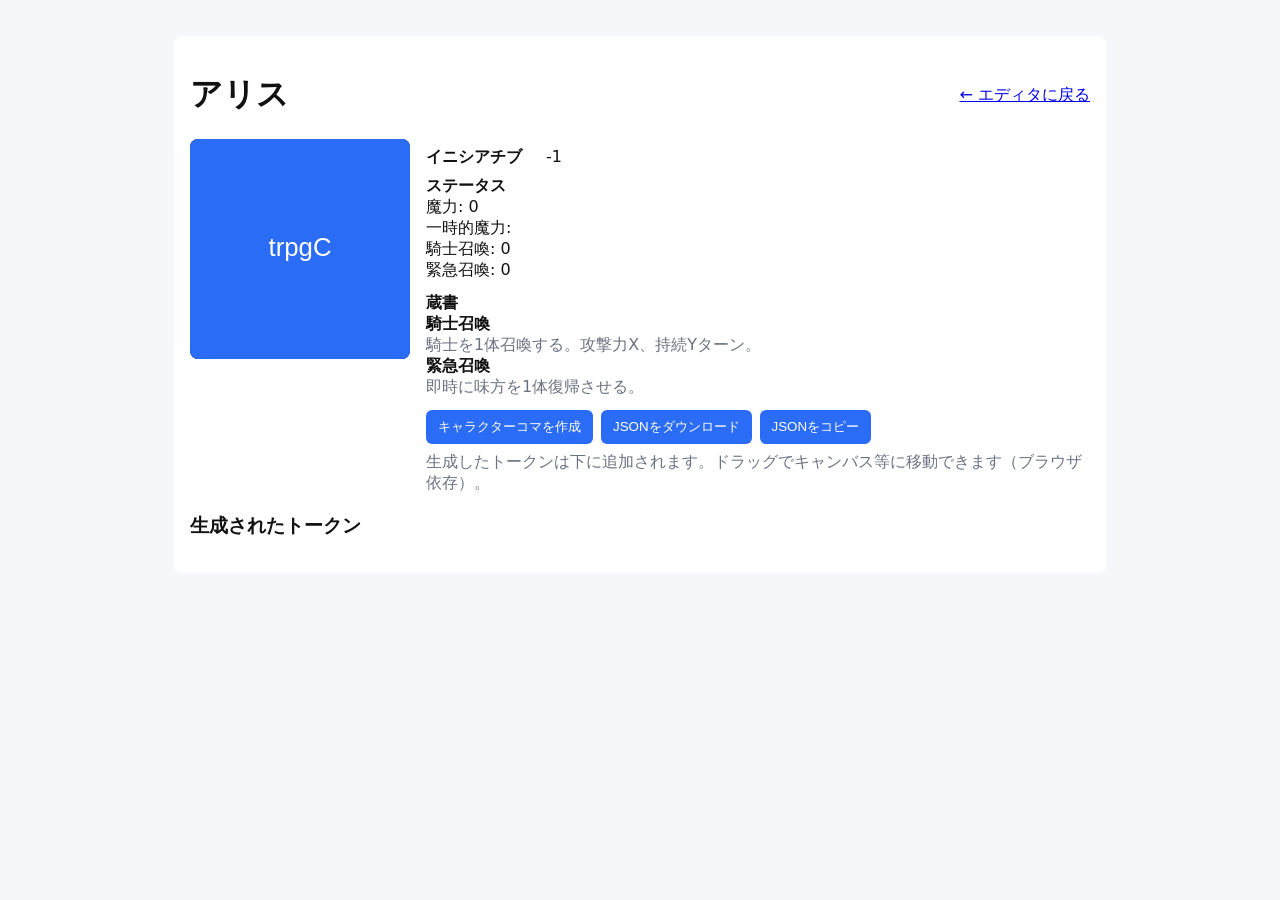
==== character.html @ eb2f4dec "Add character page and token-generation script" ====
<!doctype html>
<html lang="ja">
<head>
  <meta charset="utf-8">
  <meta name="viewport" content="width=device-width,initial-scale=1">
  <title>trpgC — キャラクターページ</title>
  <link rel="stylesheet" href="assets/styles.css">
  <style>
    .char-card{max-width:900px;margin:20px auto;padding:16px;background:#fff;border-radius:8px}
    .char-head{display:flex;gap:16px}
    .avatar{width:220px;height:220px;background:#222;border-radius:8px;display:flex;align-items:center;justify-content:center;overflow:hidden}
    .avatar img{width:100%;height:100%;object-fit:cover}
    .meta{flex:1}
    .labels{margin-top:8px}
    .labels b{display:inline-block;width:120px}
    .grimoires{margin-top:12px}
    .token-actions{margin-top:12px;display:flex;gap:8px}
    #tokens{margin-top:16px;display:flex;gap:8px;flex-wrap:wrap}
    .token-item{width:96px;height:96px;border:1px solid #ddd;border-radius:6px;overflow:hidden;display:flex;align-items:center;justify-content:center}
    .muted{color:#6b7280}
  </style>
</head>
<body>
  <main>
    <div class="char-card">
      <div style="display:flex;justify-content:space-between;align-items:center">
        <h1 id="charName">キャラクター</h1>
        <div><a href="/">← エディタに戻る</a></div>
      </div>
      <div class="char-head">
        <div class="avatar" id="avatar"><img id="avatarImg" alt="立ち絵" src="icons/icon.svg"></div>
        <div class="meta">
          <div class="labels"><div><b>イニシアチブ</b><span id="initiative">-</span></div></div>
          <div class="labels"><b>ステータス</b><div id="statusList"></div></div>
          <div class="grimoires"><b>蔵書</b><div id="grimoires"></div></div>
          <div class="token-actions">
            <button id="makeToken">キャラクターコマを作成</button>
            <button id="downloadJson">JSONをダウンロード</button>
            <button id="copyJson">JSONをコピー</button>
          </div>
          <div class="muted" style="margin-top:8px">生成したトークンは下に追加されます。ドラッグでキャンバス等に移動できます（ブラウザ依存）。</div>
        </div>
      </div>
      <section>
        <h3>生成されたトークン</h3>
        <div id="tokens" aria-live="polite"></div>
      </section>
    </div>
  </main>
  <script src="assets/character.js"></script>
</body>
</html>
---- assets/styles.css ----
/* Simple styles for prototype */
:root{--bg:#f6f7fb;--card:#fff;--accent:#2b6cf6}
body{font-family:system-ui,-apple-system,Segoe UI,Roboto,'Hiragino Kaku Gothic ProN',Meiryo,sans-serif;margin:0;background:var(--bg);color:#111}
header{padding:16px;background:linear-gradient(90deg,#fff,#f8fbff);border-bottom:1px solid #e6e9ef}
main{padding:16px;max-width:1100px;margin:0 auto}
#editor{display:flex;gap:16px;flex-wrap:wrap}
.col{flex:1;min-width:300px;background:var(--card);Padding:12px;border-radius:8px;box-shadow:0 1px 4px rgba(12,20,40,0.06)}
label{display:block;margin-bottom:8px}
input[type=text],input[type=number],input[type=file],textarea{width:100%;padding:8px;border:1px solid #d7dbe6;border-radius:6px}
button{background:var(--accent);color:#fff;border:none;padding:8px 12px;border-radius:6px;cursor:pointer}
button[disabled]{opacity:.6}
#cropArea{background:#222;height:420px;display:flex;align-items:center;justify-content:center;overflow:hidden;border-radius:6px;margin-top:8px}
#preview{background:#444;max-width:100%;}
.cropControls{margin-top:8px;display:flex;flex-direction:column;gap:6px}
.json{background:#0b1220;color:#dff0ff;padding:12px;border-radius:6px;max-height:300px;overflow:auto}
.muted{color:#6b7280}
.actions{display:flex;gap:8px;margin-top:8px}
@media (max-width:800px){#editor{flex-direction:column}}
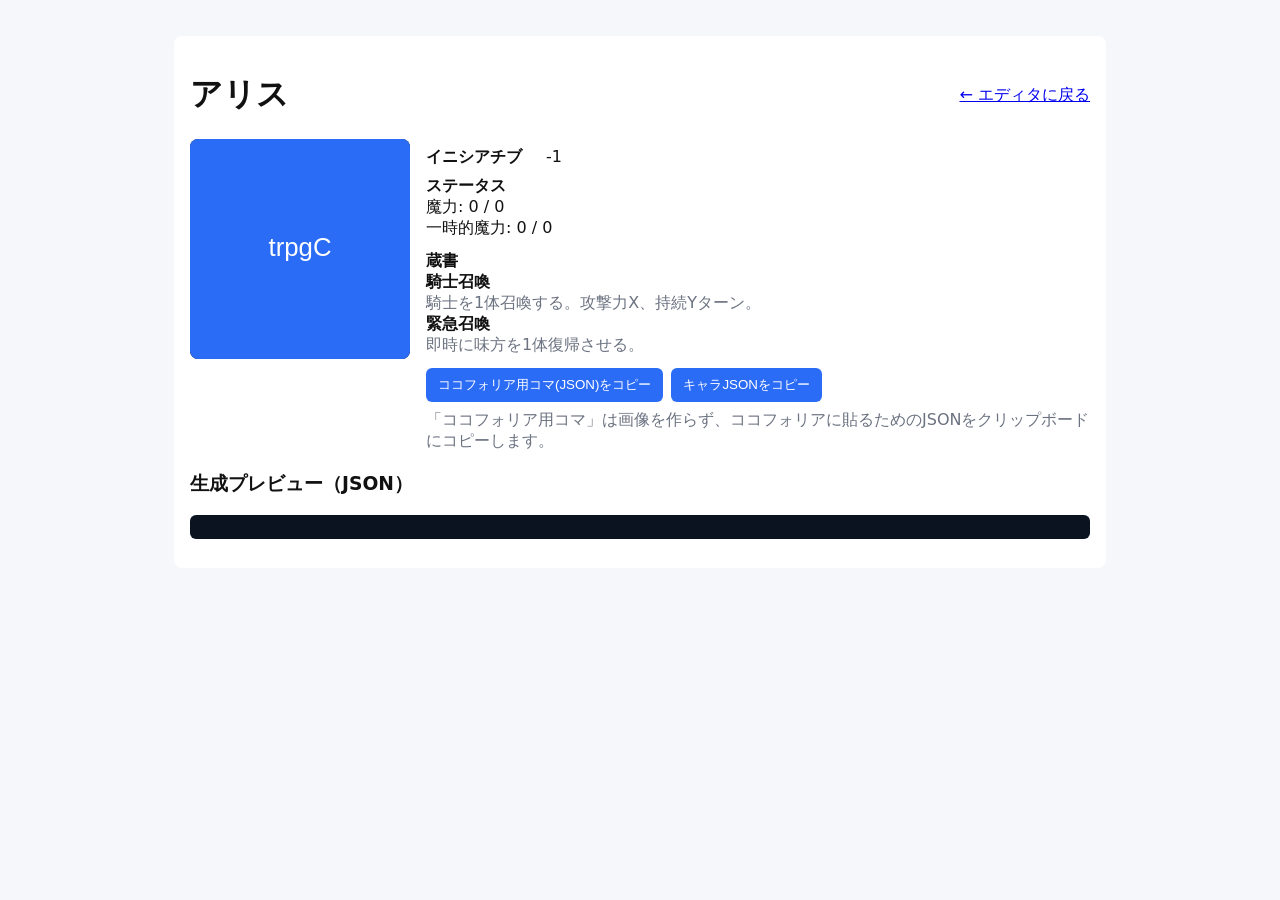
==== commit 4e8dd82a: "Make character page primary: add genso, remove image/token generation, produce CoCoFolia JSON and co" ====
--- a/character.html
+++ b/character.html
@@ -15,9 +15,10 @@
     .labels b{display:inline-block;width:120px}
     .grimoires{margin-top:12px}
     .token-actions{margin-top:12px;display:flex;gap:8px}
-    #tokens{margin-top:16px;display:flex;gap:8px;flex-wrap:wrap}
+    #tokens{margin-top:16px;display:block}
     .token-item{width:96px;height:96px;border:1px solid #ddd;border-radius:6px;overflow:hidden;display:flex;align-items:center;justify-content:center}
     .muted{color:#6b7280}
+    pre.json-output{background:#0b1220;color:#dff0ff;padding:12px;border-radius:6px;max-height:300px;overflow:auto}
   </style>
 </head>
 <body>
@@ -34,16 +35,15 @@
           <div class="labels"><b>ステータス</b><div id="statusList"></div></div>
           <div class="grimoires"><b>蔵書</b><div id="grimoires"></div></div>
           <div class="token-actions">
-            <button id="makeToken">キャラクターコマを作成</button>
-            <button id="downloadJson">JSONをダウンロード</button>
-            <button id="copyJson">JSONをコピー</button>
+            <button id="makeToken">ココフォリア用コマ(JSON)をコピー</button>
+            <button id="copyJson">キャラJSONをコピー</button>
           </div>
-          <div class="muted" style="margin-top:8px">生成したトークンは下に追加されます。ドラッグでキャンバス等に移動できます（ブラウザ依存）。</div>
+          <div class="muted" style="margin-top:8px">「ココフォリア用コマ」は画像を作らず、ココフォリアに貼るためのJSONをクリップボードにコピーします。</div>
         </div>
       </div>
       <section>
-        <h3>生成されたトークン</h3>
-        <div id="tokens" aria-live="polite"></div>
+        <h3>生成プレビュー（JSON）</h3>
+        <pre id="tokens" class="json-output" aria-live="polite"></pre>
       </section>
     </div>
   </main>
